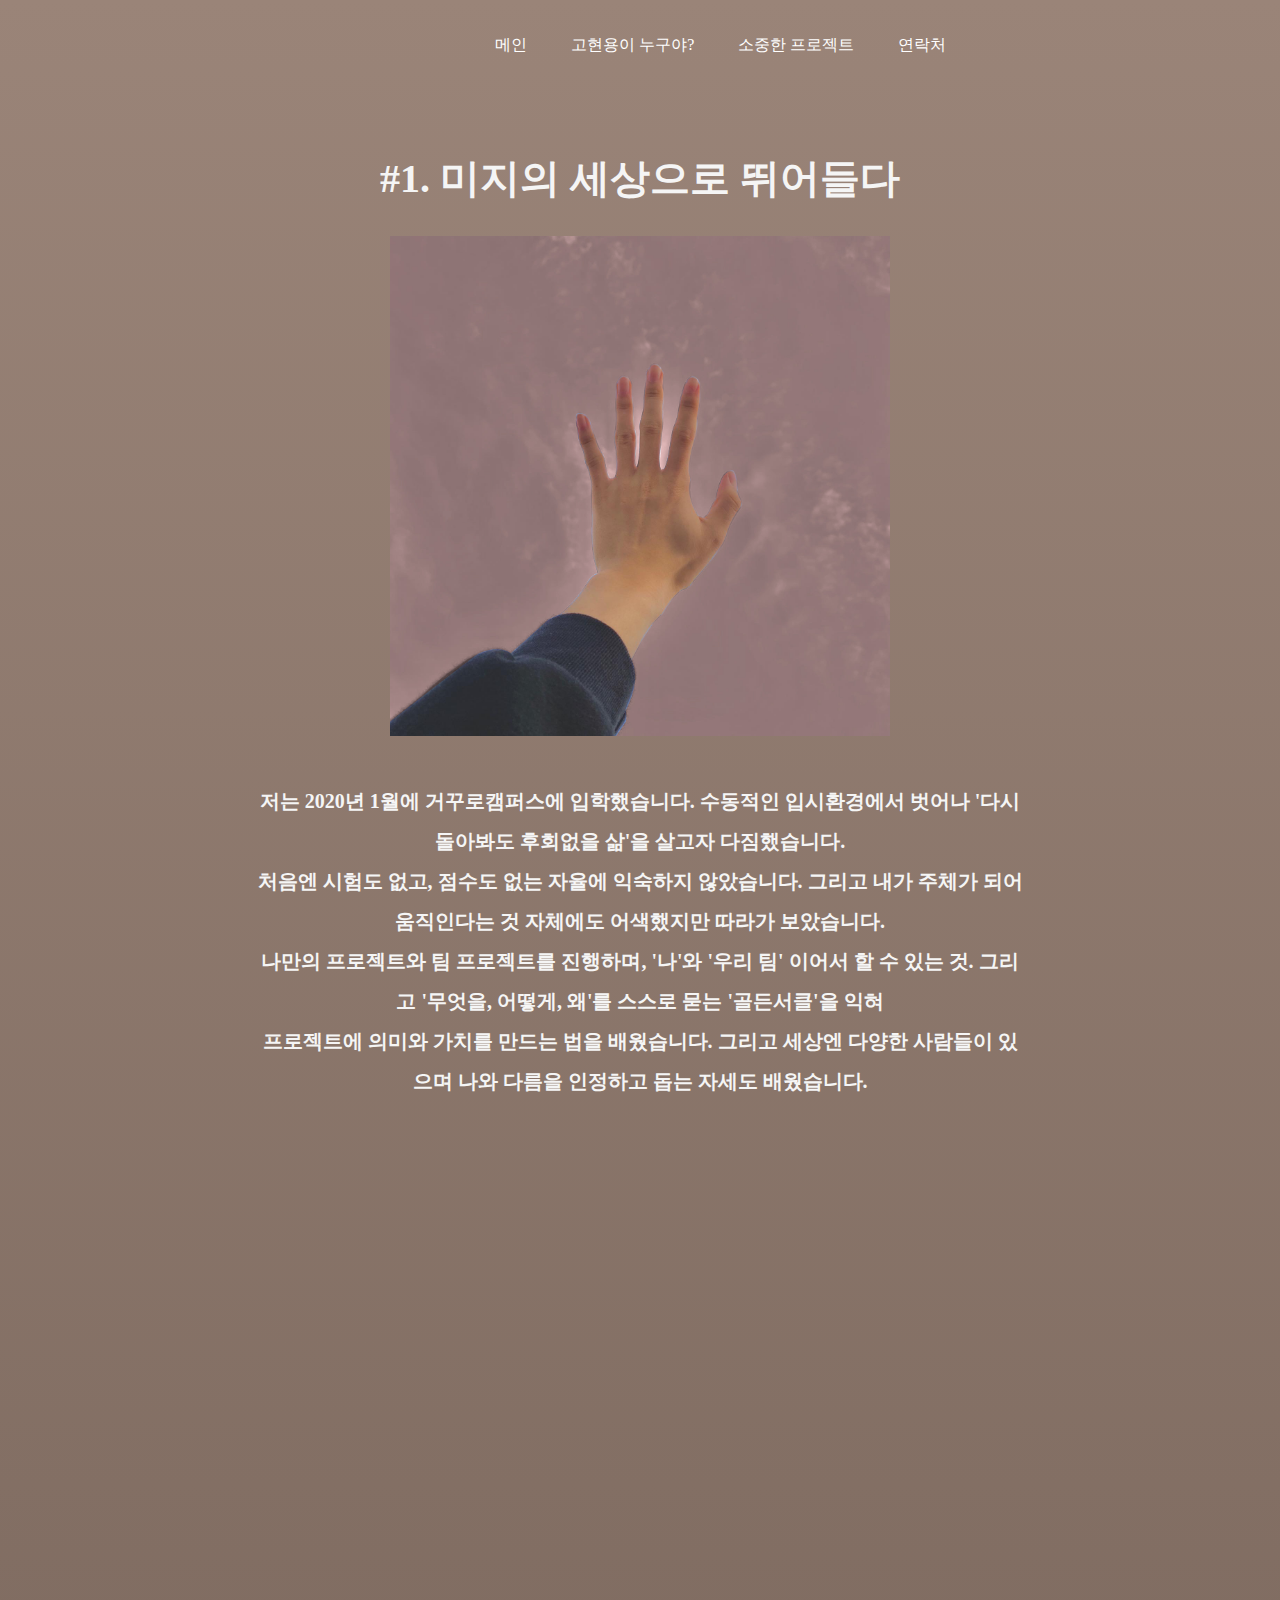
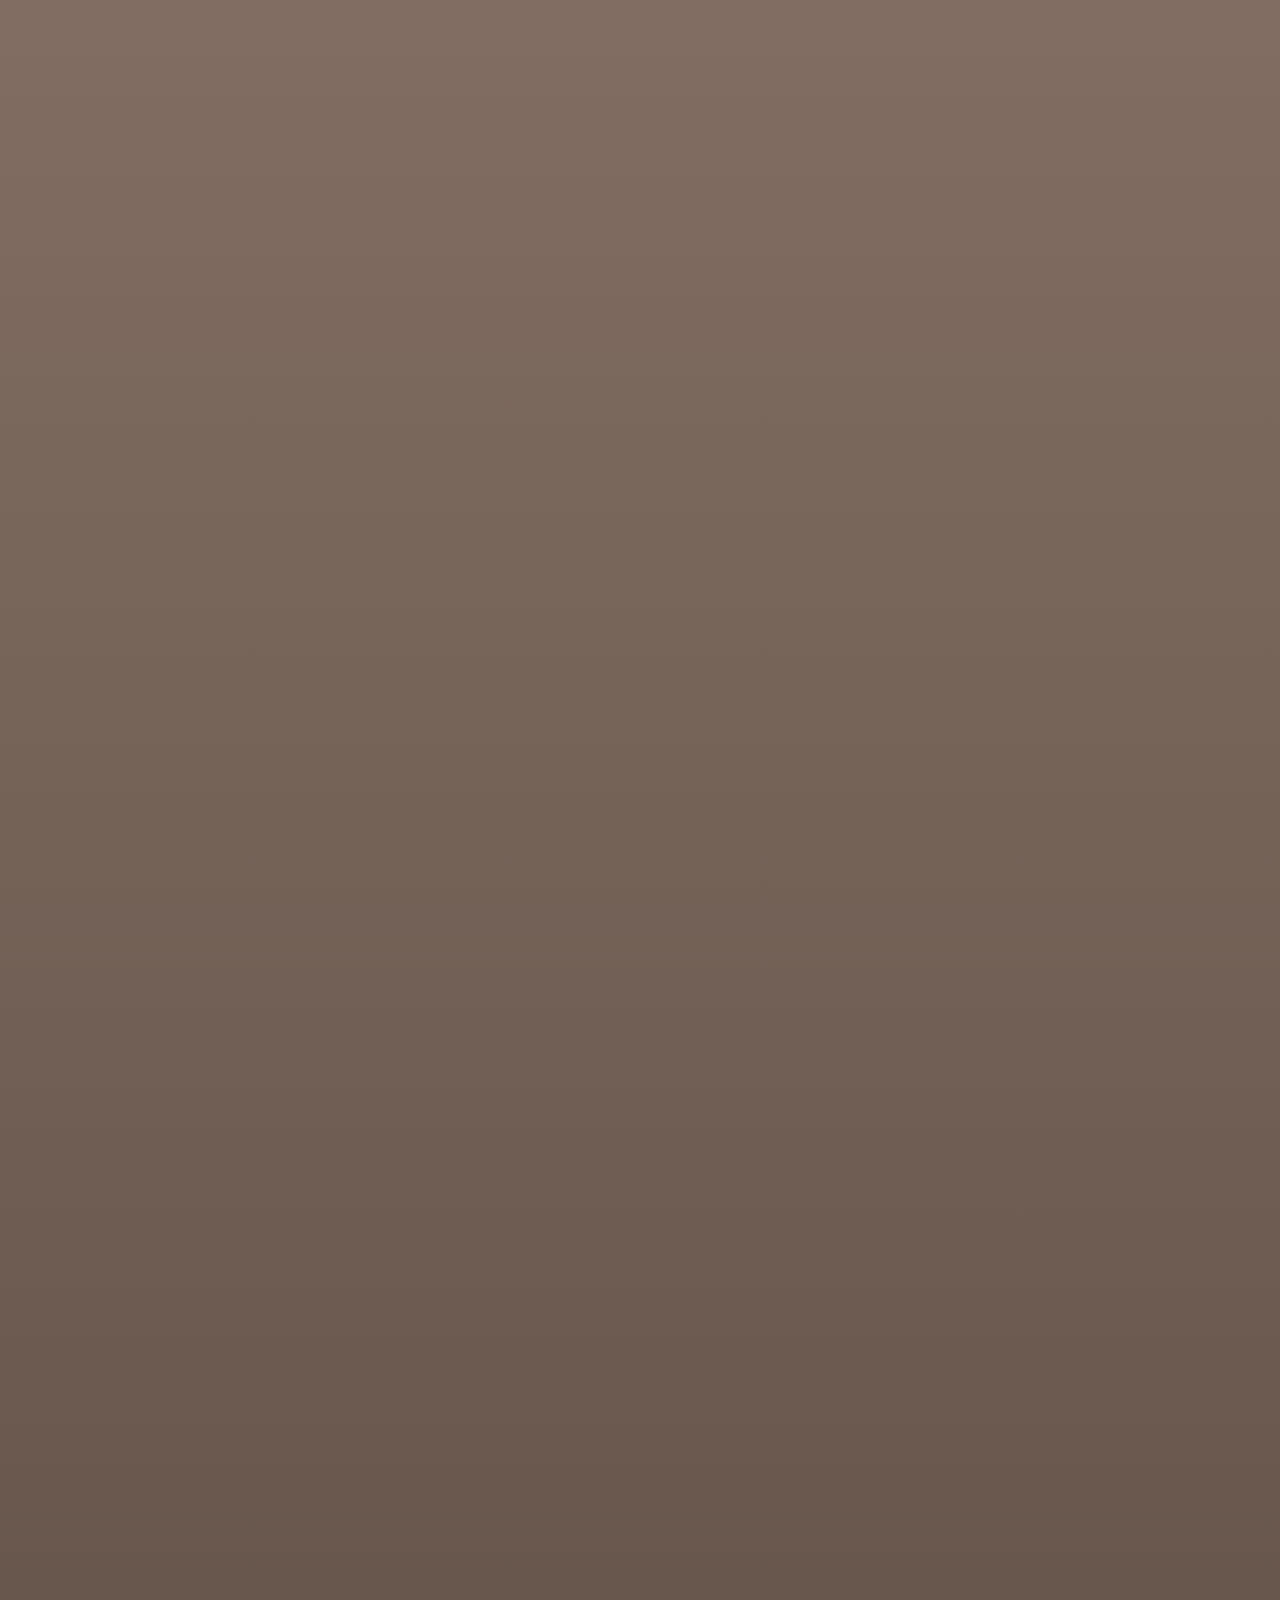
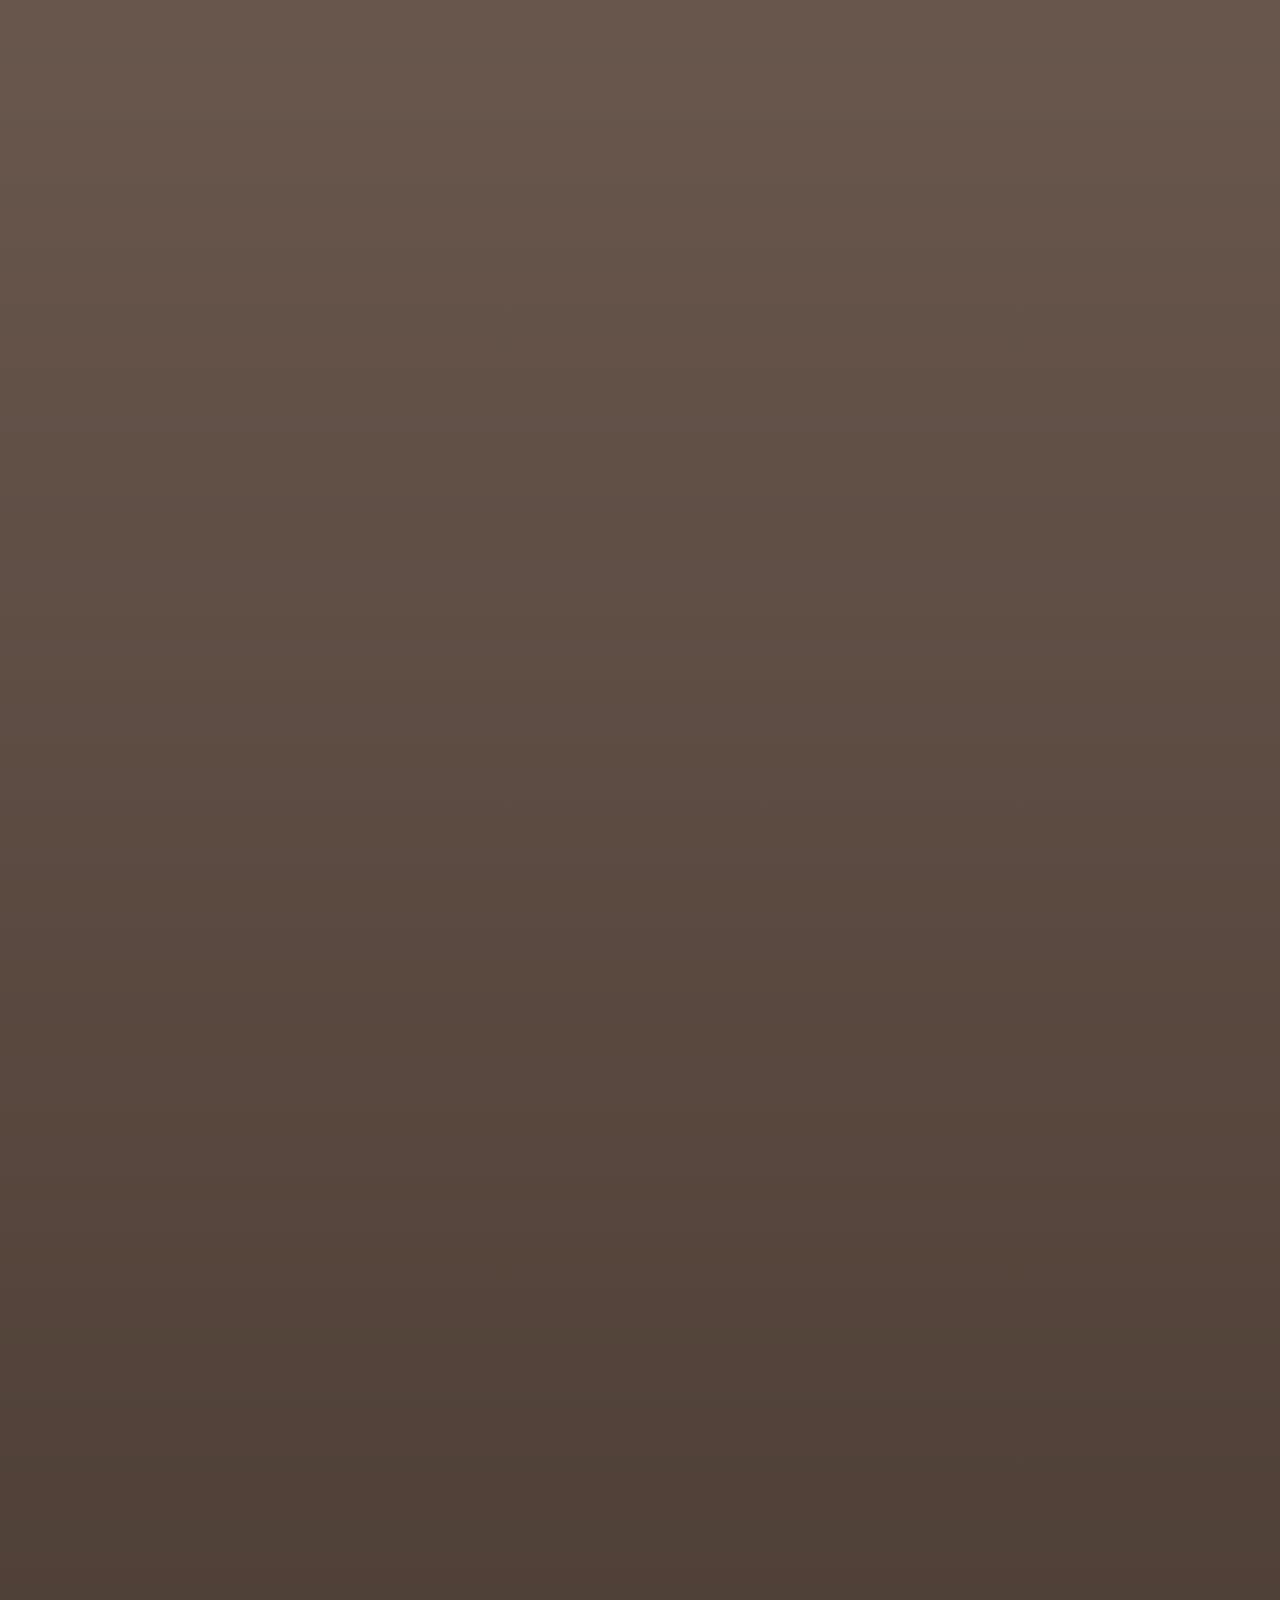
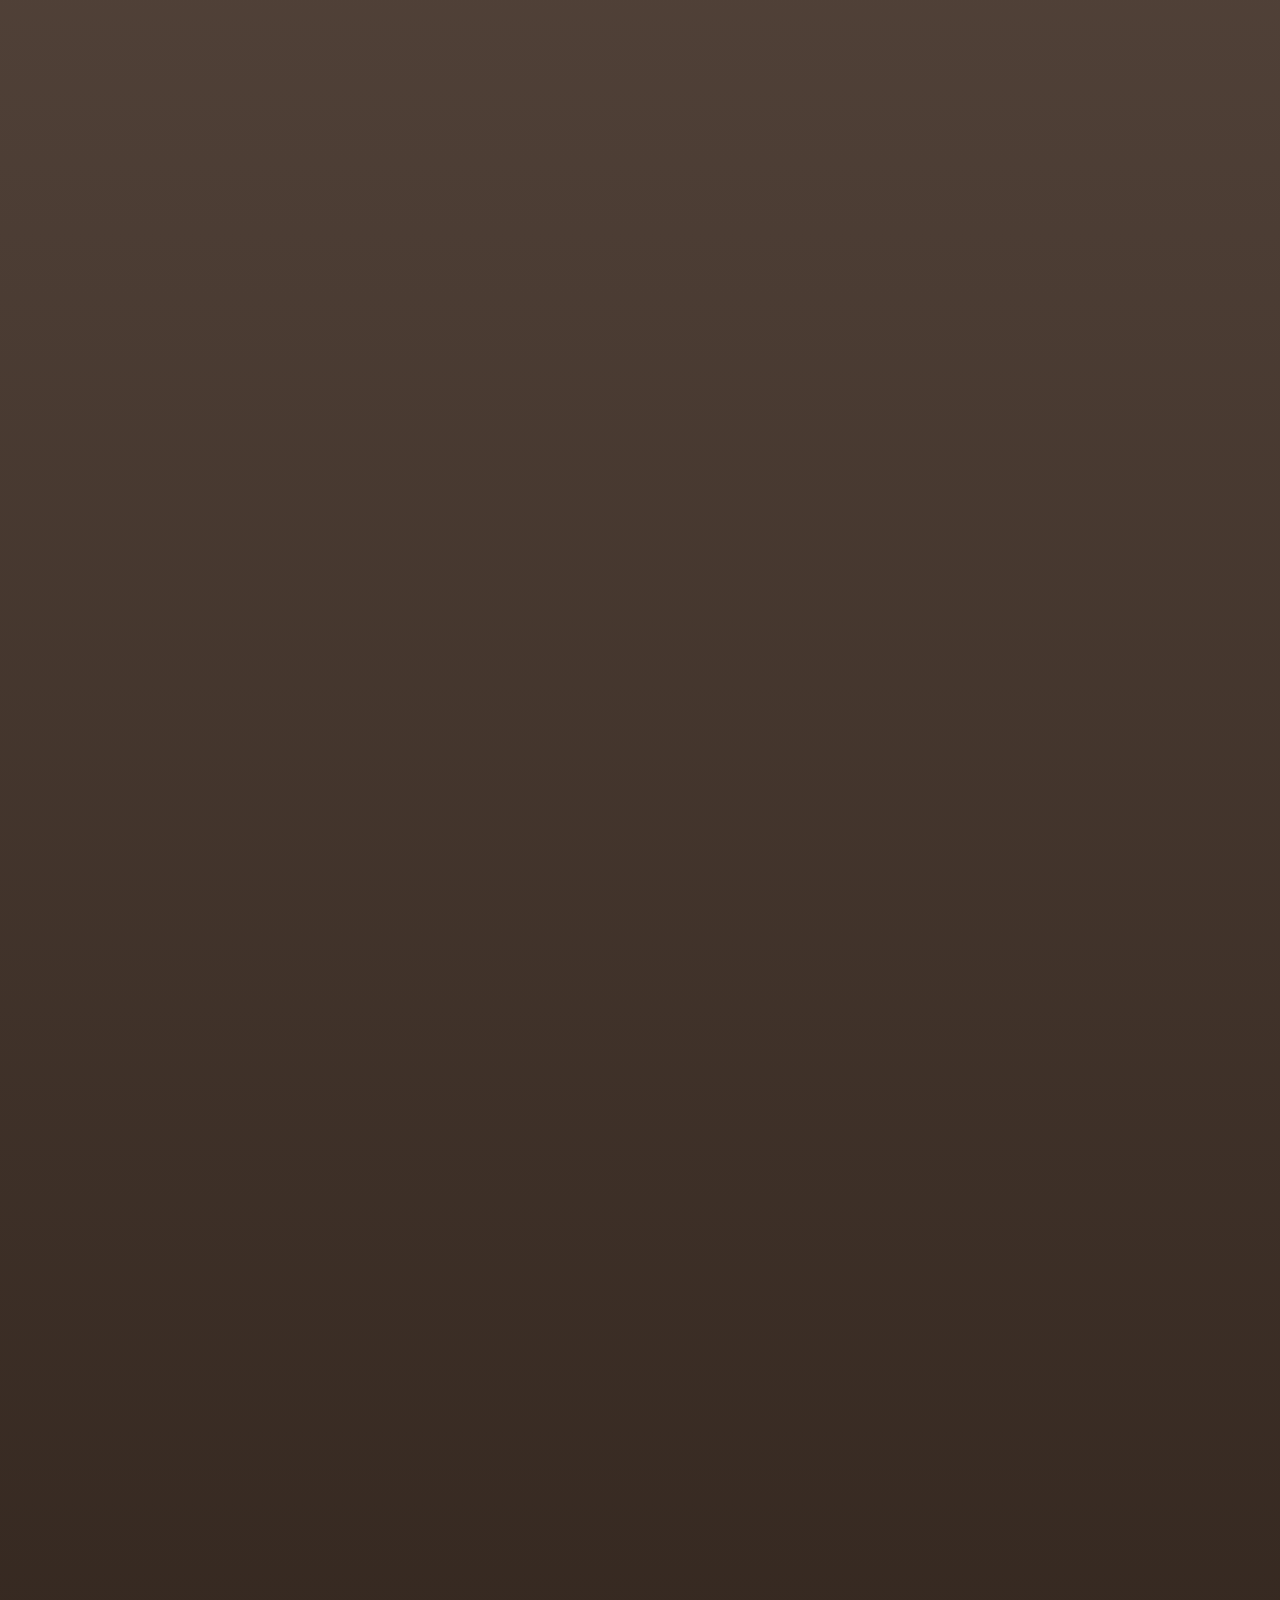
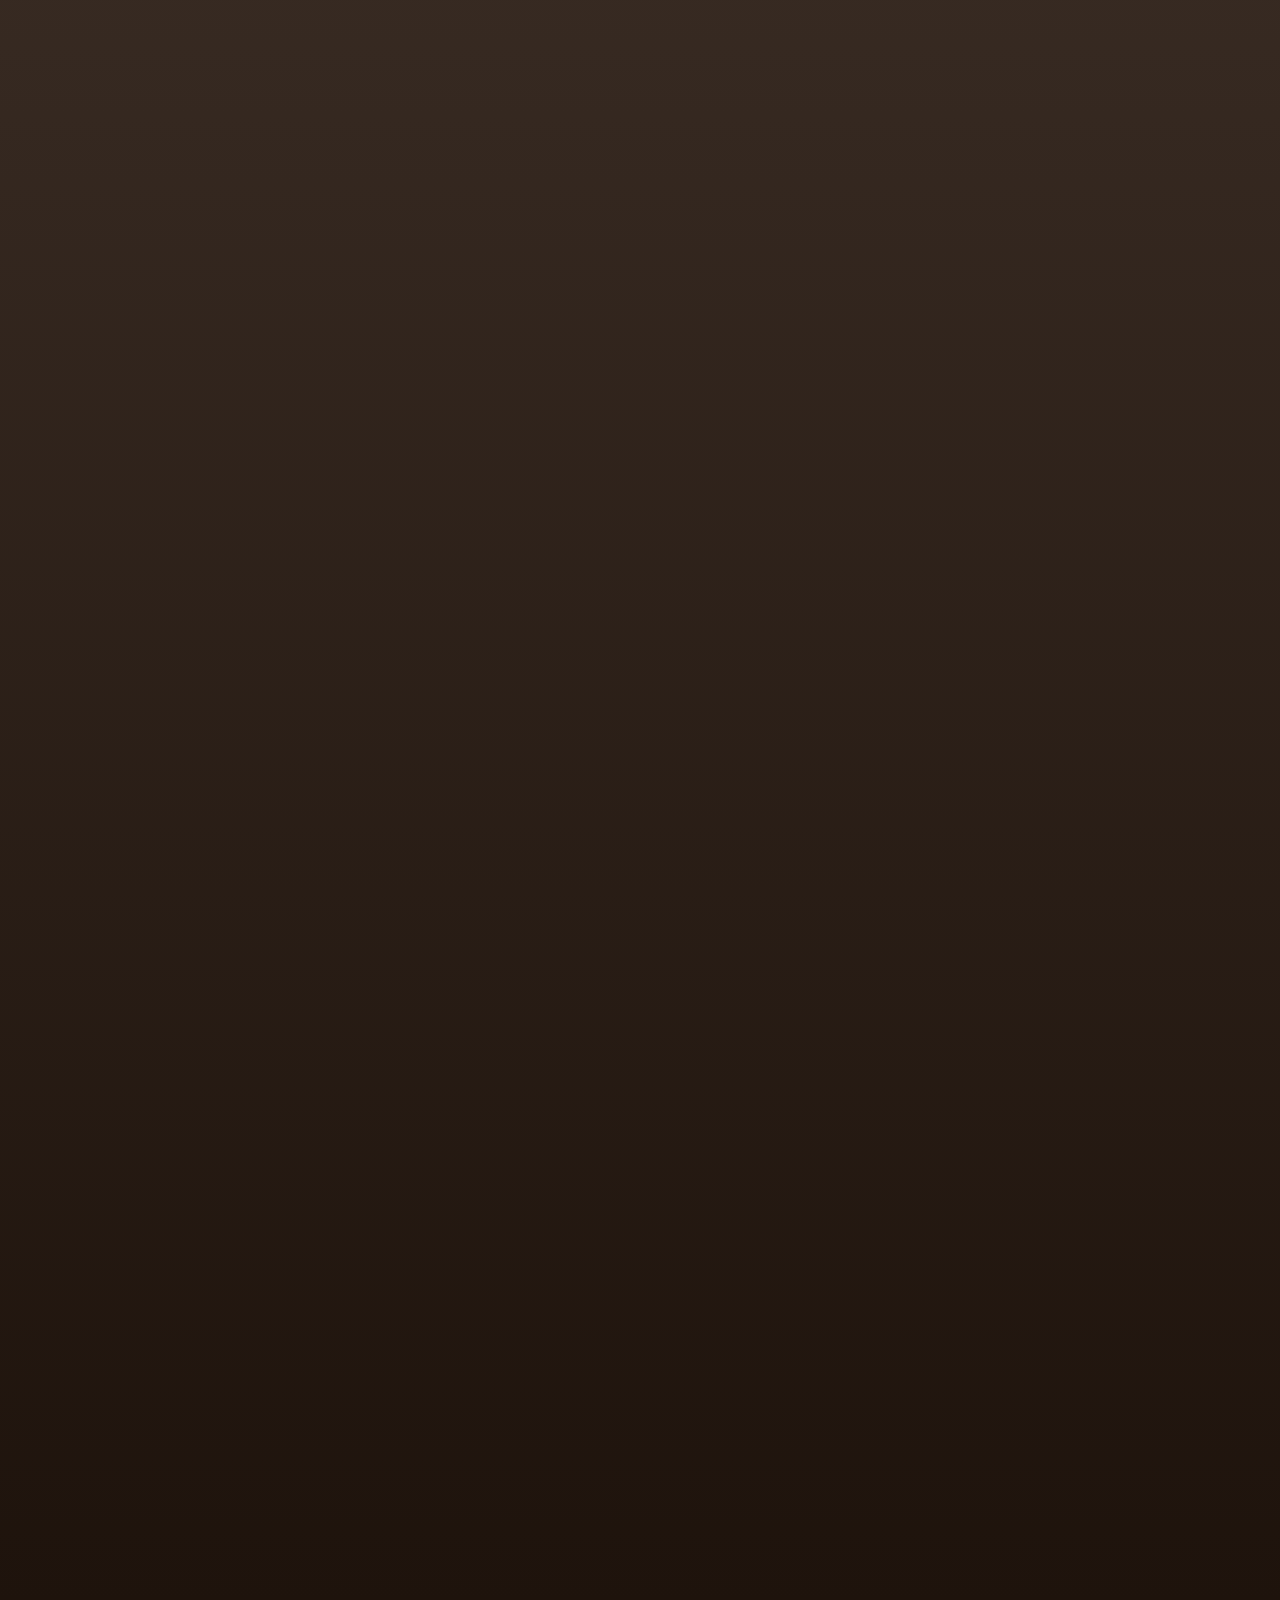
==== contact.html @ 630698f2 "." ====
<html lang="en">
<head>
    <meta charset="UTF-8">
    <meta name="viewport" content="width=device-width, initial-scale=1.0">
    <link rel="stylesheet" href="contact.css">
    <title>Contact</title>
    <style>
    @font-face {
    font-family: 'NanumBarunpen';
    src: url('https://cdn.jsdelivr.net/gh/projectnoonnu/noonfonts_two@1.0/NanumBarunpen.woff') format('woff');}
    </style>
</head>
<body>
<div class="banner">
    <div class="navbar">
        <img src="#" alt="">
            <ul>
                <li><a href="https://chamkkaebbang.github.io/Go_dongdnog/Home.html">메인</a></li>
                <li><a href="https://chamkkaebbang.github.io/Go_dongdnog/My.html">고현용이 누구야?</a></li>
                <li><a href="https://chamkkaebbang.github.io/Go_dongdnog/Projects.html">소중한 프로젝트</a></li>
                <li><a href="#">연락처</a></li>
            </ul>
    </div>
    <div class="container">
        <div class="row2">
            <div class="col2">
                <h3>#1. <span>미지의 세상</span>으로 뛰어들다</h3>
                <img class="hand" src="img/hand.jpg" alt="">
                <p>
                    저는 2020년 1월에 거꾸로캠퍼스에 입학했습니다. 수동적인 입시환경에서 벗어나 '다시 돌아봐도 <span>후회없을 삶</span>'을 살고자 다짐했습니다.<br>
                    처음엔 시험도 없고, 점수도 없는 자율에 익숙하지 않았습니다. 그리고 내가 주체가 되어 움직인다는 것 자체에도 어색했지만 따라가 보았습니다.<br>
                    나만의 프로젝트와 팀 프로젝트를 진행하며, '나'와 '우리 팀' 이어서 할 수 있는 것. 그리고 '무엇을, 어떻게, 왜'를 스스로 묻는 '골든서클'을 익혀<br>
                    프로젝트에 <span>의미와 가치</span>를 만드는 법을 배웠습니다. 그리고 세상엔 다양한 사람들이 있으며 나와 다름을 인정하고 돕는 자세도 배웠습니다.
                </p>
        
            </div>
        </div>
    </div>
</div>
---- contact.css ----
* {
    font-family: 'NanumBarunpen';
    margin: 0;
    padding: 0;
}
.banner {
    height: 8000px;
    /* Permalink - use to edit and share this gradient: https://colorzilla.com/gradient-editor/#9a8478+0,1e130c+100 */
    background: #9a8478; /* Old browsers */
    background: -moz-linear-gradient(top,  #9a8478 0%, #1e130c 100%); /* FF3.6-15 */
    background: -webkit-linear-gradient(top,  #9a8478 0%,#1e130c 100%); /* Chrome10-25,Safari5.1-6 */
    background: linear-gradient(to bottom,  #9a8478 0%,#1e130c 100%); /* W3C, IE10+, FF16+, Chrome26+, Opera12+, Safari7+ */
    filter: progid:DXImageTransform.Microsoft.gradient( startColorstr='#9a8478', endColorstr='#1e130c',GradientType=0 ); /* IE6-9 */
    padding-left: 20%;
    padding-right: 20%;
}
.navbar {
    width: 85%;
    margin: 0 auto;
    padding: 35px 0;
    display: flex;
    align-items: center;
    justify-content: space-between;
}

.navbar ul li {
    list-style: none;
    display: inline;
    margin: 0 20px;
}
.navbar ul li a {
    text-decoration: none;
    color: #fff;
    text-transform: uppercase;
}
.navbar ul li a:hover {
    color: rgb(245, 200, 200);
}
.container{
	text-align: center;
    margin-top:30px;
}
.row2 {
    margin-top: 60px;
}
.col2 h3 {
    text-align: center;
    margin-bottom: 20px;
    font-size: 40px;
    color: whitesmoke;
    margin-block: 0;
    margin-top: 45px;
    margin-bottom: 30px;
}
.row2 p {
    text-align: center;
    color: whitesmoke;
    font-size: 20px;
    line-height: 40px;
    margin-block: 0;
    margin-top: 45px;
    font-weight: bold;
}
.hand {
    width: 500px;
    height: 500px;
}
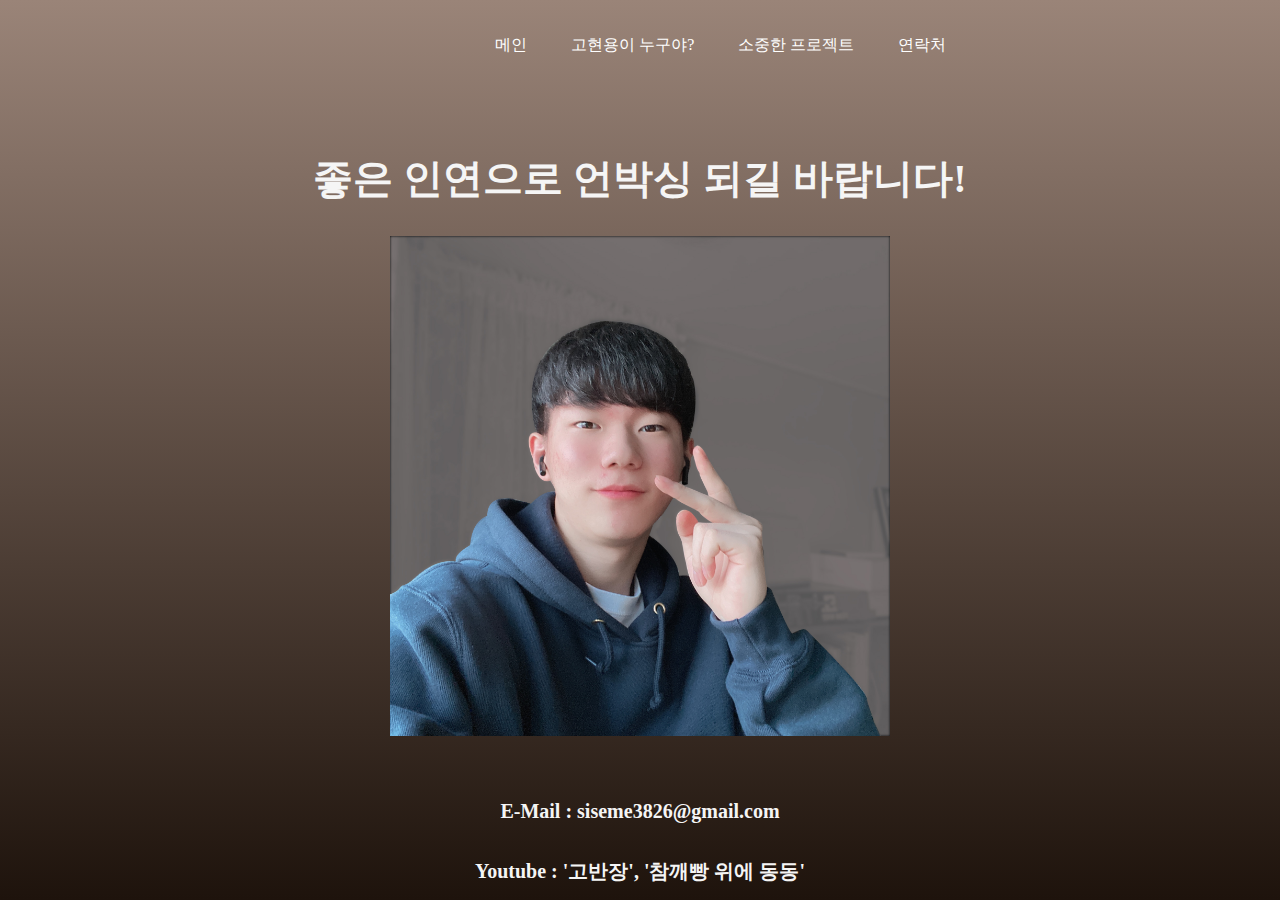
==== commit bfe3c6e1: "." ====
--- a/contact.html
+++ b/contact.html
@@ -24,13 +24,11 @@
     <div class="container">
         <div class="row2">
             <div class="col2">
-                <h3>#1. <span>미지의 세상</span>으로 뛰어들다</h3>
-                <img class="hand" src="img/hand.jpg" alt="">
+                <h3>좋은 인연으로 언박싱 되길 바랍니다!</h3>
+                <img class="hand" src="img/hy-pic.jpg" alt="">
                 <p>
-                    저는 2020년 1월에 거꾸로캠퍼스에 입학했습니다. 수동적인 입시환경에서 벗어나 '다시 돌아봐도 <span>후회없을 삶</span>'을 살고자 다짐했습니다.<br>
-                    처음엔 시험도 없고, 점수도 없는 자율에 익숙하지 않았습니다. 그리고 내가 주체가 되어 움직인다는 것 자체에도 어색했지만 따라가 보았습니다.<br>
-                    나만의 프로젝트와 팀 프로젝트를 진행하며, '나'와 '우리 팀' 이어서 할 수 있는 것. 그리고 '무엇을, 어떻게, 왜'를 스스로 묻는 '골든서클'을 익혀<br>
-                    프로젝트에 <span>의미와 가치</span>를 만드는 법을 배웠습니다. 그리고 세상엔 다양한 사람들이 있으며 나와 다름을 인정하고 돕는 자세도 배웠습니다.
+                    E-Mail : siseme3826@gmail.com<br>
+                    Youtube : '고반장', '참깨빵 위에 동동'
                 </p>
         
             </div>
--- a/contact.css
+++ b/contact.css
@@ -4,7 +4,7 @@
     padding: 0;
 }
 .banner {
-    height: 8000px;
+    height: 100vh;
     /* Permalink - use to edit and share this gradient: https://colorzilla.com/gradient-editor/#9a8478+0,1e130c+100 */
     background: #9a8478; /* Old browsers */
     background: -moz-linear-gradient(top,  #9a8478 0%, #1e130c 100%); /* FF3.6-15 */
@@ -38,7 +38,6 @@
 }
 .container{
 	text-align: center;
-    margin-top:30px;
 }
 .row2 {
     margin-top: 60px;
@@ -56,7 +55,7 @@
     text-align: center;
     color: whitesmoke;
     font-size: 20px;
-    line-height: 40px;
+    line-height: 60px;
     margin-block: 0;
     margin-top: 45px;
     font-weight: bold;
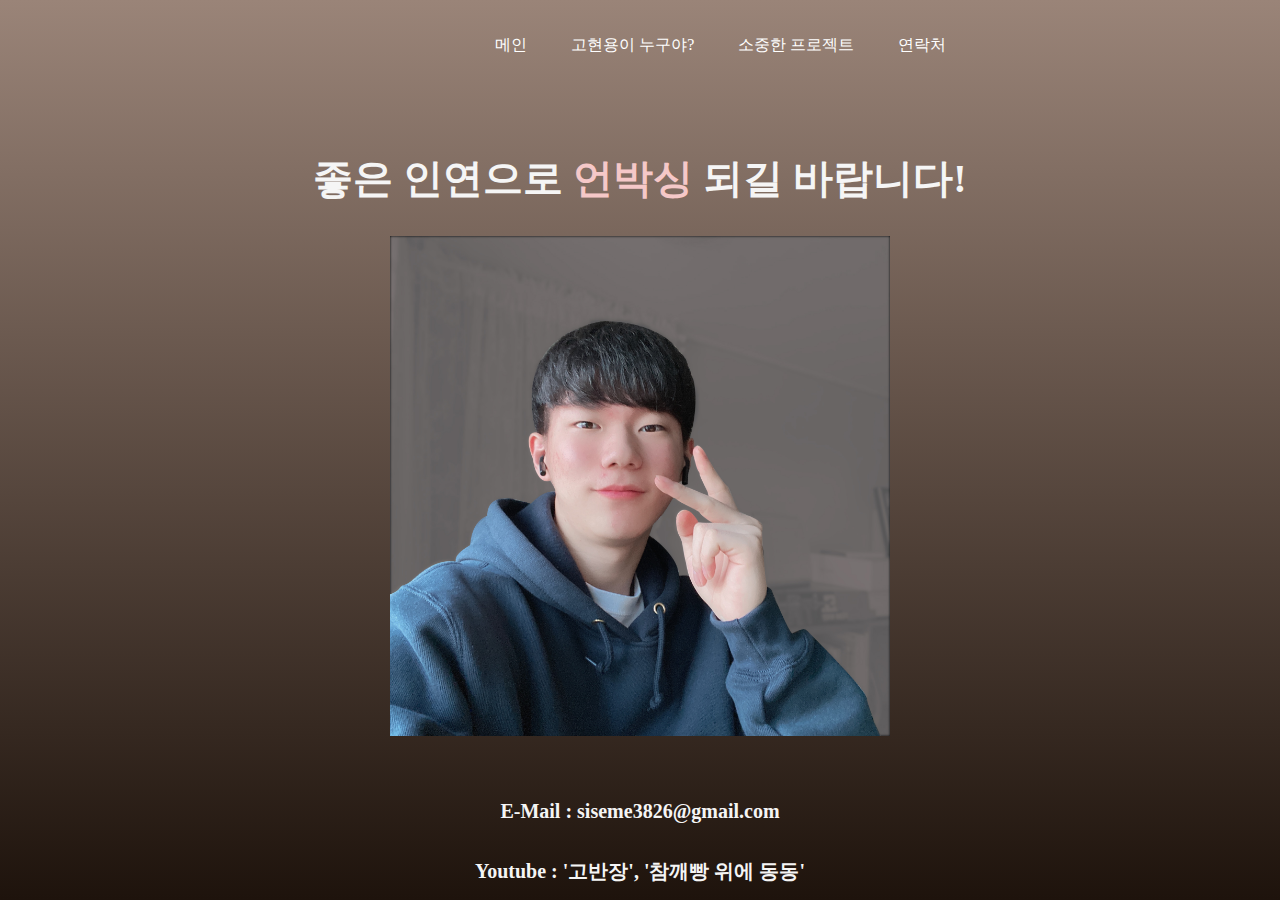
==== commit 44b5c932: "." ====
--- a/contact.html
+++ b/contact.html
@@ -24,7 +24,7 @@
     <div class="container">
         <div class="row2">
             <div class="col2">
-                <h3>좋은 인연으로 언박싱 되길 바랍니다!</h3>
+                <h3>좋은 인연으로 <span>언박싱</span> 되길 바랍니다!</h3>
                 <img class="hand" src="img/hy-pic.jpg" alt="">
                 <p>
                     E-Mail : siseme3826@gmail.com<br>
--- a/contact.css
+++ b/contact.css
@@ -51,6 +51,9 @@
     margin-top: 45px;
     margin-bottom: 30px;
 }
+.col2 span {
+    color: rgb(245, 200, 200);
+}
 .row2 p {
     text-align: center;
     color: whitesmoke;
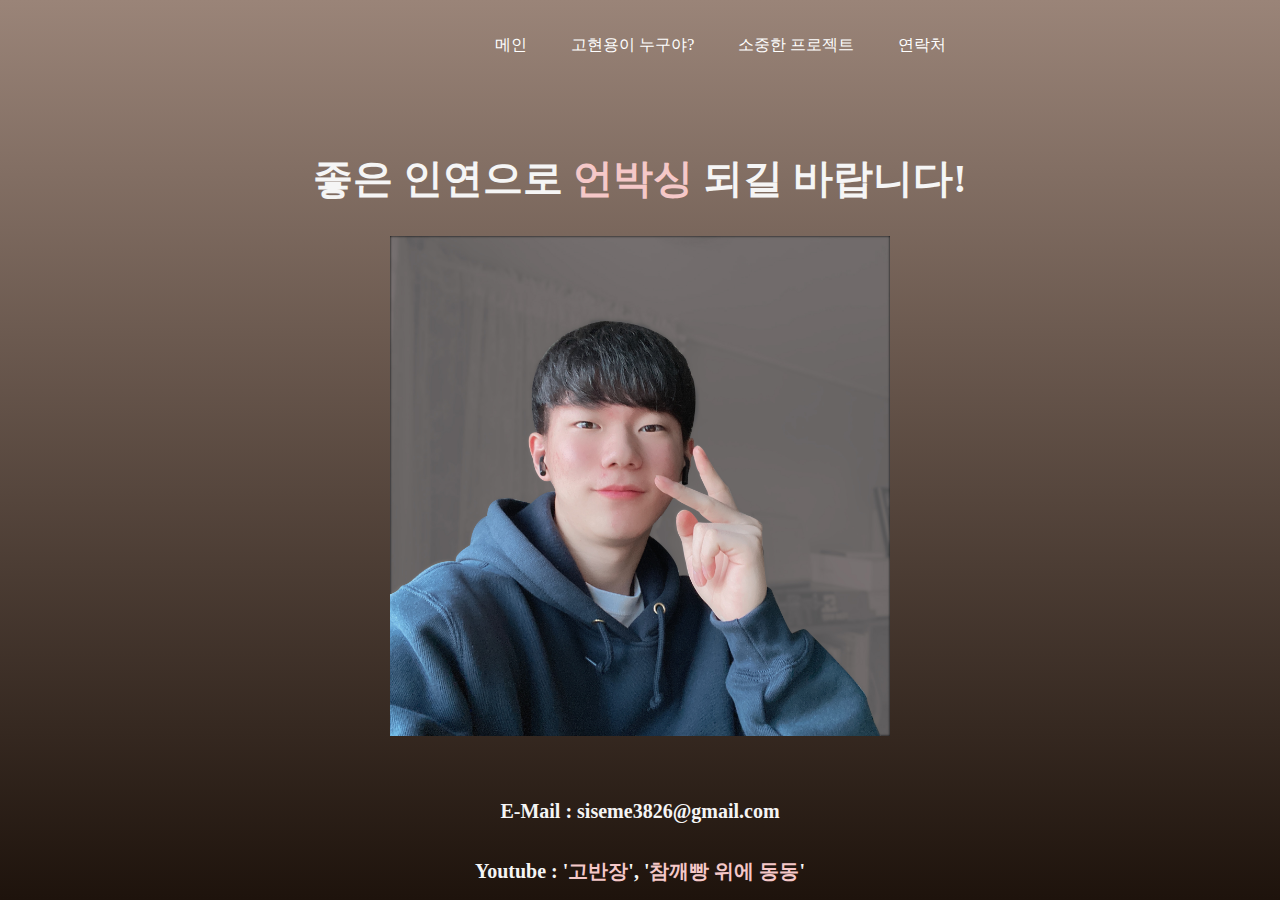
==== commit f05f0cd3: "." ====
--- a/contact.html
+++ b/contact.html
@@ -18,7 +18,7 @@
                 <li><a href="https://chamkkaebbang.github.io/Go_dongdnog/Home.html">메인</a></li>
                 <li><a href="https://chamkkaebbang.github.io/Go_dongdnog/My.html">고현용이 누구야?</a></li>
                 <li><a href="https://chamkkaebbang.github.io/Go_dongdnog/Projects.html">소중한 프로젝트</a></li>
-                <li><a href="#">연락처</a></li>
+                <li><a href="https://chamkkaebbang.github.io/Go_dongdnog/contact.html">연락처</a></li>
             </ul>
     </div>
     <div class="container">
@@ -28,7 +28,7 @@
                 <img class="hand" src="img/hy-pic.jpg" alt="">
                 <p>
                     E-Mail : siseme3826@gmail.com<br>
-                    Youtube : '고반장', '참깨빵 위에 동동'
+                    Youtube : '<a href="https://www.youtube.com/channel/UC86led6yJpw3alKzIyxmC_Q"target="_sub">고반장</a>', '<a href="https://www.youtube.com/channel/UC6m5ZuemnSAEv2Dg7GXG3VA" target="_sub">참깨빵 위에 동동</a>'
                 </p>
         
             </div>
--- a/contact.css
+++ b/contact.css
@@ -2,7 +2,11 @@
     font-family: 'NanumBarunpen';
     margin: 0;
     padding: 0;
+    text-decoration: none;
+    
 }
+a:link { color: rgb(245, 200, 200); }
+a:visited { color: rgb(245, 200, 200); }
 .banner {
     height: 100vh;
     /* Permalink - use to edit and share this gradient: https://colorzilla.com/gradient-editor/#9a8478+0,1e130c+100 */
